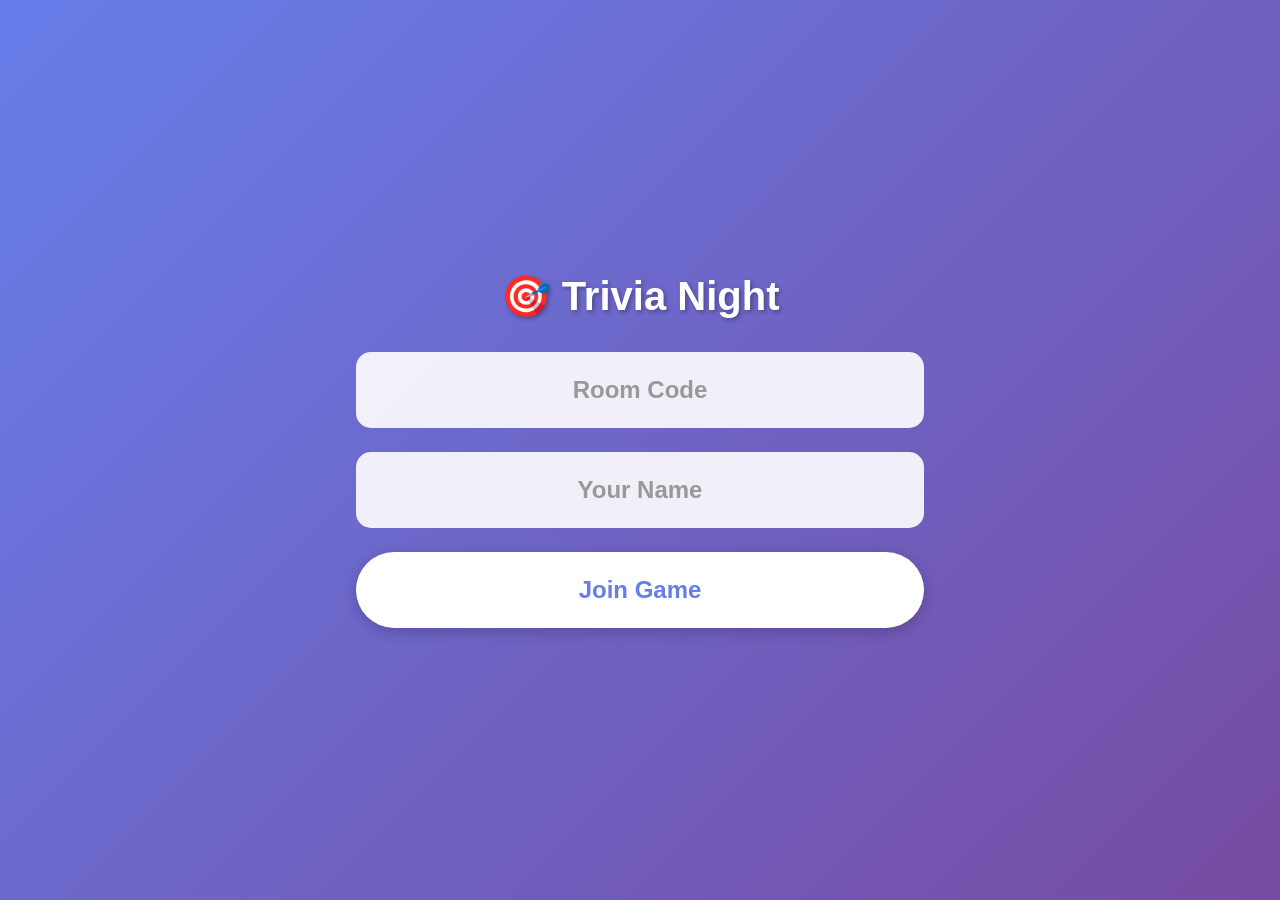
==== static/player.html @ 88dd0bcc "Add Jackbox-style trivia game with LLM judging Created a complete multiplayer trivia game with the f" ====
<!DOCTYPE html>
<html lang="en">
<head>
    <meta charset="UTF-8">
    <meta name="viewport" content="width=device-width, initial-scale=1.0">
    <title>Trivia Night - Player</title>
    <link rel="stylesheet" href="/static/css/player.css">
</head>
<body>
    <div id="app">
        <!-- Join Screen -->
        <div id="join-screen" class="screen">
            <div class="container">
                <h1 class="title">🎯 Trivia Night</h1>
                <form id="join-form">
                    <input
                        type="text"
                        id="room-code-input"
                        placeholder="Room Code"
                        maxlength="4"
                        required
                        autocomplete="off"
                    />
                    <input
                        type="text"
                        id="player-name-input"
                        placeholder="Your Name"
                        maxlength="20"
                        required
                        autocomplete="off"
                    />
                    <button type="submit" class="btn btn-primary">Join Game</button>
                </form>
            </div>
        </div>

        <!-- Waiting Screen -->
        <div id="waiting-screen" class="screen hidden">
            <div class="container">
                <h1 class="title">✓ You're In!</h1>
                <div class="player-info">
                    <div class="label">Player:</div>
                    <div id="player-name-display" class="value"></div>
                </div>
                <div class="status-message">Waiting for game to start...</div>
                <div class="score-display">
                    <div class="label">Your Score:</div>
                    <div id="score" class="score">0</div>
                </div>
            </div>
        </div>

        <!-- Question Display -->
        <div id="question-display-screen" class="screen hidden">
            <div class="container">
                <h2 class="question-header">Get Ready!</h2>
                <div id="question-preview" class="question-preview"></div>
                <div class="status-message">Look at the main screen</div>
            </div>
        </div>

        <!-- Answer Input Screen -->
        <div id="answer-screen" class="screen hidden">
            <div class="container">
                <div id="question-text-player" class="question-text"></div>
                <form id="answer-form">
                    <input
                        type="text"
                        id="answer-input"
                        placeholder="Type your answer..."
                        required
                        autocomplete="off"
                    />
                    <button type="submit" class="btn btn-primary">Submit Answer</button>
                </form>
            </div>
        </div>

        <!-- Answer Submitted Screen -->
        <div id="submitted-screen" class="screen hidden">
            <div class="container">
                <h1 class="title">✓ Answer Submitted!</h1>
                <div class="submitted-answer">
                    <div class="label">Your answer:</div>
                    <div id="submitted-answer-text" class="value"></div>
                </div>
                <div class="status-message">Waiting for other players...</div>
            </div>
        </div>

        <!-- Results Screen -->
        <div id="player-results-screen" class="screen hidden">
            <div class="container">
                <div id="result-status" class="result-status"></div>
                <div class="correct-answer-display">
                    <div class="label">Correct Answer:</div>
                    <div id="correct-answer-player" class="value"></div>
                </div>
                <div id="player-judgement" class="judgement-box"></div>
                <div class="score-display">
                    <div class="label">Your Score:</div>
                    <div id="current-score" class="score">0</div>
                </div>
                <div class="status-message">Waiting for next question...</div>
            </div>
        </div>

        <!-- Final Scores Screen -->
        <div id="player-final-screen" class="screen hidden">
            <div class="container">
                <h1 class="title">Game Over!</h1>
                <div id="final-placement" class="placement"></div>
                <div class="score-display">
                    <div class="label">Final Score:</div>
                    <div id="final-score" class="score">0</div>
                </div>
                <div class="status-message">Thanks for playing!</div>
            </div>
        </div>
    </div>

    <script src="/static/js/player.js"></script>
</body>
</html>
---- static/css/player.css ----
* {
    margin: 0;
    padding: 0;
    box-sizing: border-box;
}

body {
    font-family: 'Segoe UI', Tahoma, Geneva, Verdana, sans-serif;
    background: linear-gradient(135deg, #667eea 0%, #764ba2 100%);
    color: #fff;
    min-height: 100vh;
}

.container {
    max-width: 600px;
    width: 90%;
    margin: 0 auto;
    padding: 2rem 1rem;
}

.screen {
    min-height: 100vh;
    display: flex;
    align-items: center;
    justify-content: center;
}

.screen.hidden {
    display: none;
}

.title {
    font-size: 2.5rem;
    margin-bottom: 2rem;
    text-align: center;
    text-shadow: 2px 2px 4px rgba(0, 0, 0, 0.3);
}

form {
    display: flex;
    flex-direction: column;
    gap: 1.5rem;
}

input[type="text"] {
    font-size: 1.5rem;
    padding: 1.5rem;
    border: none;
    border-radius: 15px;
    background: rgba(255, 255, 255, 0.9);
    color: #333;
    text-align: center;
    font-weight: bold;
}

input[type="text"]::placeholder {
    color: #999;
}

input[type="text"]:focus {
    outline: none;
    background: #fff;
    box-shadow: 0 0 0 3px rgba(255, 255, 255, 0.3);
}

.btn {
    font-size: 1.5rem;
    padding: 1.5rem 2rem;
    border: none;
    border-radius: 50px;
    cursor: pointer;
    font-weight: bold;
    transition: all 0.3s ease;
}

.btn-primary {
    background: #fff;
    color: #667eea;
    box-shadow: 0 4px 15px rgba(0, 0, 0, 0.2);
}

.btn-primary:active {
    transform: translateY(2px);
    box-shadow: 0 2px 10px rgba(0, 0, 0, 0.2);
}

.player-info,
.submitted-answer,
.correct-answer-display {
    background: rgba(255, 255, 255, 0.2);
    backdrop-filter: blur(10px);
    border-radius: 15px;
    padding: 1.5rem;
    margin: 1.5rem 0;
    text-align: center;
}

.label {
    font-size: 1.2rem;
    opacity: 0.9;
    margin-bottom: 0.5rem;
}

.value {
    font-size: 2rem;
    font-weight: bold;
    margin-top: 0.5rem;
}

.status-message {
    text-align: center;
    font-size: 1.3rem;
    margin: 2rem 0;
    opacity: 0.9;
}

.score-display {
    background: rgba(255, 255, 255, 0.2);
    backdrop-filter: blur(10px);
    border-radius: 15px;
    padding: 1.5rem;
    margin: 2rem 0;
    text-align: center;
}

.score {
    font-size: 3rem;
    font-weight: bold;
    margin-top: 0.5rem;
}

.question-header {
    font-size: 1.8rem;
    text-align: center;
    margin-bottom: 1.5rem;
}

.question-preview {
    font-size: 1.5rem;
    text-align: center;
    margin: 2rem 0;
    padding: 1.5rem;
    background: rgba(255, 255, 255, 0.2);
    backdrop-filter: blur(10px);
    border-radius: 15px;
    line-height: 1.5;
}

.question-text {
    font-size: 1.8rem;
    font-weight: bold;
    text-align: center;
    margin-bottom: 2rem;
    padding: 1.5rem;
    background: rgba(255, 255, 255, 0.2);
    backdrop-filter: blur(10px);
    border-radius: 15px;
    line-height: 1.5;
}

.result-status {
    font-size: 3rem;
    text-align: center;
    margin-bottom: 1.5rem;
    font-weight: bold;
}

.result-status.correct {
    color: #4caf50;
    text-shadow: 2px 2px 4px rgba(0, 0, 0, 0.3);
}

.result-status.incorrect {
    color: #f44336;
    text-shadow: 2px 2px 4px rgba(0, 0, 0, 0.3);
}

.judgement-box {
    background: rgba(255, 255, 255, 0.2);
    backdrop-filter: blur(10px);
    border-radius: 15px;
    padding: 1.5rem;
    margin: 1.5rem 0;
}

.judgement-box .your-answer {
    font-size: 1.3rem;
    margin-bottom: 1rem;
    padding: 1rem;
    background: rgba(0, 0, 0, 0.2);
    border-radius: 10px;
}

.judgement-box .reasoning {
    font-size: 1.2rem;
    opacity: 0.9;
    font-style: italic;
}

.placement {
    font-size: 5rem;
    text-align: center;
    margin: 2rem 0;
}

/* Make inputs larger on mobile for better usability */
@media (max-width: 768px) {
    input[type="text"] {
        font-size: 1.3rem;
        padding: 1.2rem;
    }

    .btn {
        font-size: 1.3rem;
        padding: 1.2rem 2rem;
    }
}
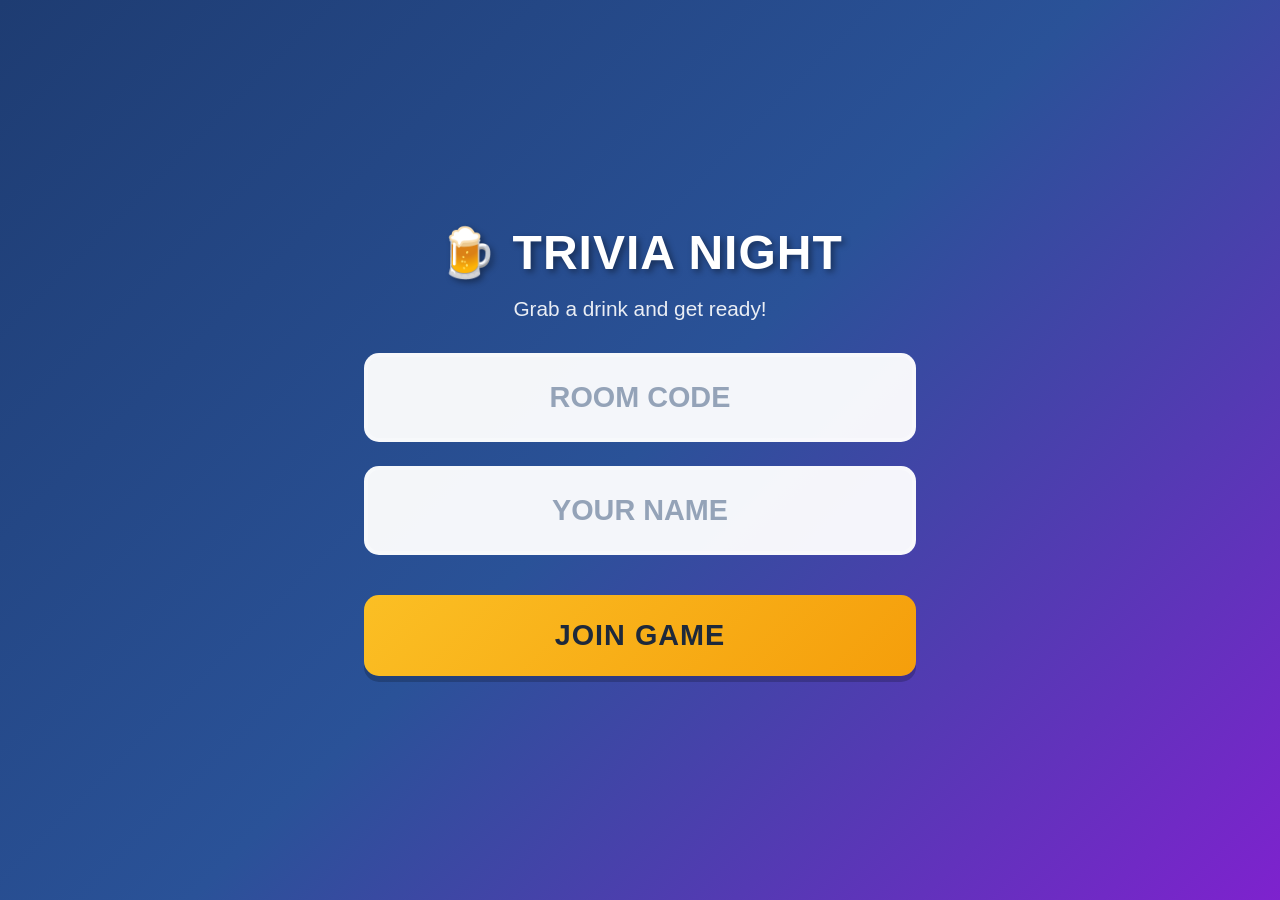
==== commit d33030c3: "Complete frontend redesign with bar trivia theme Player Interface: - Redesigned with fun, bold "bar " ====
--- a/static/player.html
+++ b/static/player.html
@@ -3,7 +3,7 @@
 <head>
     <meta charset="UTF-8">
     <meta name="viewport" content="width=device-width, initial-scale=1.0">
-    <title>Trivia Night - Player</title>
+    <title>🍺 Trivia Night</title>
     <link rel="stylesheet" href="/static/css/player.css">
 </head>
 <body>
@@ -11,67 +11,128 @@
         <!-- Join Screen -->
         <div id="join-screen" class="screen">
             <div class="container">
-                <h1 class="title">🎯 Trivia Night</h1>
-                <form id="join-form">
+                <h1 class="title">🍺 TRIVIA NIGHT</h1>
+                <p class="subtitle">Grab a drink and get ready!</p>
+                <form id="join-form" class="big-form">
                     <input
                         type="text"
                         id="room-code-input"
-                        placeholder="Room Code"
+                        placeholder="ROOM CODE"
                         maxlength="4"
                         required
                         autocomplete="off"
+                        class="big-input"
                     />
                     <input
                         type="text"
                         id="player-name-input"
-                        placeholder="Your Name"
+                        placeholder="YOUR NAME"
                         maxlength="20"
                         required
                         autocomplete="off"
+                        class="big-input"
                     />
-                    <button type="submit" class="btn btn-primary">Join Game</button>
+                    <button type="submit" class="big-button primary">JOIN GAME</button>
                 </form>
             </div>
         </div>
 
-        <!-- Waiting Screen -->
+        <!-- Config Screen (Host Only) -->
+        <div id="config-screen" class="screen hidden">
+            <div class="container">
+                <h1 class="title">⚙️ GAME SETUP</h1>
+                <p class="subtitle">You're the host! Configure the game</p>
+
+                <form id="config-form" class="config-form">
+                    <div class="config-group">
+                        <label>Number of Questions</label>
+                        <select id="num-questions" class="config-select">
+                            <option value="5">5 Questions (Quick)</option>
+                            <option value="8" selected>8 Questions (Classic)</option>
+                            <option value="10">10 Questions (Long)</option>
+                            <option value="15">15 Questions (Marathon)</option>
+                        </select>
+                    </div>
+
+                    <div class="config-group">
+                        <label>Difficulty</label>
+                        <select id="difficulty" class="config-select">
+                            <option value="">Mixed (Recommended)</option>
+                            <option value="easy">Easy</option>
+                            <option value="medium">Medium</option>
+                            <option value="hard">Hard</option>
+                        </select>
+                    </div>
+
+                    <div class="config-group checkbox-group">
+                        <input type="checkbox" id="final-question" checked>
+                        <label for="final-question">Include Final Hard Question (500 pts!)</label>
+                    </div>
+
+                    <div class="config-group">
+                        <label>Answer Time</label>
+                        <select id="answer-time" class="config-select">
+                            <option value="15">15 seconds (Fast!)</option>
+                            <option value="30" selected>30 seconds (Normal)</option>
+                            <option value="45">45 seconds (Relaxed)</option>
+                            <option value="60">60 seconds (Chill)</option>
+                        </select>
+                    </div>
+
+                    <button type="submit" class="big-button primary">START GAME</button>
+                </form>
+            </div>
+        </div>
+
+        <!-- Waiting/Lobby Screen -->
         <div id="waiting-screen" class="screen hidden">
             <div class="container">
-                <h1 class="title">✓ You're In!</h1>
-                <div class="player-info">
-                    <div class="label">Player:</div>
-                    <div id="player-name-display" class="value"></div>
-                </div>
-                <div class="status-message">Waiting for game to start...</div>
-                <div class="score-display">
-                    <div class="label">Your Score:</div>
-                    <div id="score" class="score">0</div>
-                </div>
-            </div>
-        </div>
-
-        <!-- Question Display -->
+                <h1 class="title">✓ YOU'RE IN!</h1>
+                <div class="player-badge">
+                    <div class="badge-label">Playing as</div>
+                    <div id="player-name-display" class="badge-name"></div>
+                </div>
+                <div class="score-card">
+                    <div class="score-label">Your Score</div>
+                    <div id="lobby-score" class="score-big">0</div>
+                </div>
+                <div class="waiting-message">
+                    <div class="pulse-dot"></div>
+                    <span id="waiting-text">Waiting for game to start...</span>
+                </div>
+            </div>
+        </div>
+
+        <!-- Question Preview Screen -->
         <div id="question-display-screen" class="screen hidden">
             <div class="container">
-                <h2 class="question-header">Get Ready!</h2>
+                <div class="question-number-badge" id="q-num-preview"></div>
+                <h2 class="get-ready">GET READY!</h2>
                 <div id="question-preview" class="question-preview"></div>
-                <div class="status-message">Look at the main screen</div>
+                <div class="countdown-circle" id="preview-countdown"></div>
             </div>
         </div>
 
         <!-- Answer Input Screen -->
         <div id="answer-screen" class="screen hidden">
             <div class="container">
+                <div class="question-number-badge" id="q-num-answer"></div>
                 <div id="question-text-player" class="question-text"></div>
-                <form id="answer-form">
+                <div class="timer-bar-container">
+                    <div class="timer-bar" id="answer-timer-bar"></div>
+                    <div class="timer-text" id="answer-timer-text">30s</div>
+                </div>
+                <form id="answer-form" class="answer-form">
                     <input
                         type="text"
                         id="answer-input"
                         placeholder="Type your answer..."
                         required
                         autocomplete="off"
+                        class="big-input answer-input"
+                        autofocus
                     />
-                    <button type="submit" class="btn btn-primary">Submit Answer</button>
+                    <button type="submit" class="big-button primary">SUBMIT</button>
                 </form>
             </div>
         </div>
@@ -79,12 +140,24 @@
         <!-- Answer Submitted Screen -->
         <div id="submitted-screen" class="screen hidden">
             <div class="container">
-                <h1 class="title">✓ Answer Submitted!</h1>
-                <div class="submitted-answer">
-                    <div class="label">Your answer:</div>
-                    <div id="submitted-answer-text" class="value"></div>
-                </div>
-                <div class="status-message">Waiting for other players...</div>
+                <h1 class="title success">✓ SUBMITTED!</h1>
+                <div class="submitted-box">
+                    <div class="submitted-label">Your answer:</div>
+                    <div id="submitted-answer-text" class="submitted-answer"></div>
+                </div>
+                <div class="waiting-message">
+                    <div class="pulse-dot"></div>
+                    <span>Waiting for other players...</span>
+                </div>
+            </div>
+        </div>
+
+        <!-- Judging Screen -->
+        <div id="judging-screen" class="screen hidden">
+            <div class="container">
+                <h1 class="title">⚖️ JUDGING...</h1>
+                <div class="spinner"></div>
+                <p class="subtitle">Claude is evaluating answers</p>
             </div>
         </div>
 
@@ -92,29 +165,60 @@
         <div id="player-results-screen" class="screen hidden">
             <div class="container">
                 <div id="result-status" class="result-status"></div>
-                <div class="correct-answer-display">
-                    <div class="label">Correct Answer:</div>
-                    <div id="correct-answer-player" class="value"></div>
+                <div id="points-earned" class="points-earned"></div>
+                <div class="answer-box">
+                    <div class="answer-label">Correct Answer:</div>
+                    <div id="correct-answer-player" class="correct-answer"></div>
                 </div>
                 <div id="player-judgement" class="judgement-box"></div>
-                <div class="score-display">
-                    <div class="label">Your Score:</div>
-                    <div id="current-score" class="score">0</div>
-                </div>
-                <div class="status-message">Waiting for next question...</div>
+                <div class="score-card">
+                    <div class="score-label">Your Score</div>
+                    <div id="current-score" class="score-big">0</div>
+                </div>
+                <div class="waiting-message">
+                    <div class="pulse-dot"></div>
+                    <span>Next question coming up...</span>
+                </div>
+            </div>
+        </div>
+
+        <!-- Voting Screen -->
+        <div id="voting-screen" class="screen hidden">
+            <div class="container">
+                <h1 class="title">🗳️ VOTE TIME!</h1>
+                <div class="vote-question">
+                    <p class="vote-label">Was this answer close enough?</p>
+                    <div class="disputed-player" id="disputed-player-name"></div>
+                    <div class="disputed-answer" id="disputed-answer-text"></div>
+                    <div class="answer-box">
+                        <div class="answer-label">Correct Answer:</div>
+                        <div id="correct-answer-voting" class="correct-answer"></div>
+                    </div>
+                    <div class="vote-reasoning" id="vote-reasoning"></div>
+                </div>
+                <div class="timer-bar-container">
+                    <div class="timer-bar" id="vote-timer-bar"></div>
+                    <div class="timer-text" id="vote-timer-text">15s</div>
+                </div>
+                <div class="vote-buttons">
+                    <button id="vote-yes" class="big-button success">✓ CLOSE ENOUGH</button>
+                    <button id="vote-no" class="big-button danger">✗ NOPE</button>
+                </div>
+                <div id="vote-status" class="vote-status hidden"></div>
             </div>
         </div>
 
         <!-- Final Scores Screen -->
         <div id="player-final-screen" class="screen hidden">
             <div class="container">
-                <h1 class="title">Game Over!</h1>
+                <h1 class="title">🏆 GAME OVER!</h1>
                 <div id="final-placement" class="placement"></div>
-                <div class="score-display">
-                    <div class="label">Final Score:</div>
-                    <div id="final-score" class="score">0</div>
-                </div>
-                <div class="status-message">Thanks for playing!</div>
+                <div class="score-card final">
+                    <div class="score-label">Final Score</div>
+                    <div id="final-score" class="score-huge">0</div>
+                </div>
+                <p class="subtitle">Thanks for playing!</p>
+                <button id="new-game-btn" class="big-button primary">PLAY AGAIN</button>
             </div>
         </div>
     </div>
--- a/static/css/player.css
+++ b/static/css/player.css
@@ -2,20 +2,22 @@
     margin: 0;
     padding: 0;
     box-sizing: border-box;
+    -webkit-tap-highlight-color: transparent;
 }
 
 body {
-    font-family: 'Segoe UI', Tahoma, Geneva, Verdana, sans-serif;
-    background: linear-gradient(135deg, #667eea 0%, #764ba2 100%);
+    font-family: -apple-system, BlinkMacSystemFont, 'Segoe UI', 'Roboto', 'Oxygen', 'Ubuntu', sans-serif;
+    background: linear-gradient(135deg, #1e3c72 0%, #2a5298 50%, #7e22ce 100%);
     color: #fff;
     min-height: 100vh;
+    overflow-x: hidden;
 }
 
 .container {
     max-width: 600px;
-    width: 90%;
+    width: 95%;
     margin: 0 auto;
-    padding: 2rem 1rem;
+    padding: 1.5rem;
 }
 
 .screen {
@@ -23,168 +25,387 @@
     display: flex;
     align-items: center;
     justify-content: center;
+    animation: fadeIn 0.3s ease-in;
 }
 
 .screen.hidden {
     display: none;
 }
 
+@keyframes fadeIn {
+    from { opacity: 0; transform: translateY(10px); }
+    to { opacity: 1; transform: translateY(0); }
+}
+
+/* Typography */
 .title {
+    font-size: 3rem;
+    font-weight: 900;
+    text-align: center;
+    margin-bottom: 1rem;
+    text-shadow: 3px 3px 6px rgba(0, 0, 0, 0.4);
+    letter-spacing: 1px;
+}
+
+.title.success {
+    color: #4ade80;
+}
+
+.subtitle {
+    text-align: center;
+    font-size: 1.3rem;
+    opacity: 0.9;
+    margin-bottom: 2rem;
+}
+
+.get-ready {
     font-size: 2.5rem;
-    margin-bottom: 2rem;
-    text-align: center;
-    text-shadow: 2px 2px 4px rgba(0, 0, 0, 0.3);
-}
-
-form {
-    display: flex;
-    flex-direction: column;
-    gap: 1.5rem;
-}
-
-input[type="text"] {
-    font-size: 1.5rem;
+    font-weight: 800;
+    text-align: center;
+    color: #fbbf24;
+    text-shadow: 2px 2px 4px rgba(0, 0, 0, 0.5);
+    margin: 1rem 0;
+    animation: pulse 1.5s ease-in-out infinite;
+}
+
+@keyframes pulse {
+    0%, 100% { transform: scale(1); }
+    50% { transform: scale(1.05); }
+}
+
+/* Big Input Fields */
+.big-input {
+    width: 100%;
+    font-size: 1.8rem;
+    padding: 1.5rem;
+    border: 4px solid rgba(255, 255, 255, 0.3);
+    border-radius: 15px;
+    background: rgba(255, 255, 255, 0.95);
+    color: #1e293b;
+    font-weight: 700;
+    text-align: center;
+    text-transform: uppercase;
+    margin-bottom: 1.5rem;
+    transition: all 0.3s ease;
+}
+
+.big-input::placeholder {
+    color: #94a3b8;
+    font-weight: 600;
+}
+
+.big-input:focus {
+    outline: none;
+    border-color: #fbbf24;
+    background: #fff;
+    box-shadow: 0 0 0 4px rgba(251, 191, 36, 0.3);
+    transform: scale(1.02);
+}
+
+.answer-input {
+    text-transform: none !important;
+}
+
+/* Big Buttons */
+.big-button {
+    width: 100%;
+    font-size: 1.8rem;
+    font-weight: 900;
     padding: 1.5rem;
     border: none;
     border-radius: 15px;
-    background: rgba(255, 255, 255, 0.9);
-    color: #333;
-    text-align: center;
-    font-weight: bold;
-}
-
-input[type="text"]::placeholder {
-    color: #999;
-}
-
-input[type="text"]:focus {
-    outline: none;
-    background: #fff;
-    box-shadow: 0 0 0 3px rgba(255, 255, 255, 0.3);
-}
-
-.btn {
+    cursor: pointer;
+    transition: all 0.2s ease;
+    text-transform: uppercase;
+    letter-spacing: 1px;
+    box-shadow: 0 6px 0 rgba(0, 0, 0, 0.2);
+    margin-top: 1rem;
+}
+
+.big-button:active {
+    transform: translateY(4px);
+    box-shadow: 0 2px 0 rgba(0, 0, 0, 0.2);
+}
+
+.big-button.primary {
+    background: linear-gradient(135deg, #fbbf24 0%, #f59e0b 100%);
+    color: #1e293b;
+}
+
+.big-button.primary:hover {
+    background: linear-gradient(135deg, #fcd34d 0%, #fbbf24 100%);
+}
+
+.big-button.success {
+    background: linear-gradient(135deg, #4ade80 0%, #22c55e 100%);
+    color: #fff;
+}
+
+.big-button.danger {
+    background: linear-gradient(135deg, #f87171 0%, #ef4444 100%);
+    color: #fff;
+}
+
+/* Forms */
+.big-form, .answer-form {
+    margin-top: 2rem;
+}
+
+.config-form {
+    background: rgba(255, 255, 255, 0.1);
+    backdrop-filter: blur(10px);
+    border-radius: 20px;
+    padding: 2rem;
+    margin-top: 2rem;
+}
+
+.config-group {
+    margin-bottom: 2rem;
+}
+
+.config-group label {
+    display: block;
+    font-size: 1.3rem;
+    font-weight: 700;
+    margin-bottom: 0.8rem;
+    color: #fbbf24;
+}
+
+.config-select {
+    width: 100%;
     font-size: 1.5rem;
-    padding: 1.5rem 2rem;
-    border: none;
+    padding: 1.2rem;
+    border: 3px solid rgba(255, 255, 255, 0.3);
+    border-radius: 12px;
+    background: rgba(255, 255, 255, 0.95);
+    color: #1e293b;
+    font-weight: 600;
+    cursor: pointer;
+}
+
+.checkbox-group {
+    display: flex;
+    align-items: center;
+    gap: 1rem;
+}
+
+.checkbox-group input[type="checkbox"] {
+    width: 30px;
+    height: 30px;
+    cursor: pointer;
+}
+
+.checkbox-group label {
+    margin: 0;
+    font-size: 1.2rem;
+    cursor: pointer;
+}
+
+/* Badges and Cards */
+.player-badge {
+    background: rgba(255, 255, 255, 0.15);
+    backdrop-filter: blur(10px);
+    border-radius: 20px;
+    padding: 2rem;
+    margin: 2rem 0;
+    border: 3px solid rgba(251, 191, 36, 0.5);
+}
+
+.badge-label {
+    font-size: 1.2rem;
+    opacity: 0.9;
+    margin-bottom: 0.5rem;
+}
+
+.badge-name {
+    font-size: 2.5rem;
+    font-weight: 900;
+    color: #fbbf24;
+}
+
+.score-card {
+    background: rgba(255, 255, 255, 0.15);
+    backdrop-filter: blur(10px);
+    border-radius: 20px;
+    padding: 2rem;
+    margin: 2rem 0;
+}
+
+.score-card.final {
+    border: 4px solid #fbbf24;
+    background: rgba(251, 191, 36, 0.2);
+}
+
+.score-label {
+    font-size: 1.3rem;
+    opacity: 0.9;
+    margin-bottom: 0.5rem;
+}
+
+.score-big {
+    font-size: 4rem;
+    font-weight: 900;
+    color: #fbbf24;
+    text-shadow: 2px 2px 4px rgba(0, 0, 0, 0.3);
+}
+
+.score-huge {
+    font-size: 6rem;
+    font-weight: 900;
+    color: #fbbf24;
+    text-shadow: 3px 3px 6px rgba(0, 0, 0, 0.4);
+}
+
+/* Question Displays */
+.question-number-badge {
+    background: #fbbf24;
+    color: #1e293b;
+    font-size: 1.3rem;
+    font-weight: 900;
+    padding: 0.8rem 1.5rem;
     border-radius: 50px;
-    cursor: pointer;
-    font-weight: bold;
-    transition: all 0.3s ease;
-}
-
-.btn-primary {
-    background: #fff;
-    color: #667eea;
-    box-shadow: 0 4px 15px rgba(0, 0, 0, 0.2);
-}
-
-.btn-primary:active {
-    transform: translateY(2px);
-    box-shadow: 0 2px 10px rgba(0, 0, 0, 0.2);
-}
-
-.player-info,
-.submitted-answer,
-.correct-answer-display {
-    background: rgba(255, 255, 255, 0.2);
+    display: inline-block;
+    margin-bottom: 1.5rem;
+}
+
+.question-preview {
+    font-size: 1.8rem;
+    font-weight: 700;
+    text-align: center;
+    margin: 2rem 0;
+    padding: 2rem;
+    background: rgba(255, 255, 255, 0.15);
+    backdrop-filter: blur(10px);
+    border-radius: 20px;
+    line-height: 1.5;
+}
+
+.question-text {
+    font-size: 1.8rem;
+    font-weight: 700;
+    text-align: center;
+    margin-bottom: 1.5rem;
+    padding: 1.5rem;
+    background: rgba(255, 255, 255, 0.15);
+    backdrop-filter: blur(10px);
+    border-radius: 15px;
+    line-height: 1.5;
+}
+
+/* Timer Bar */
+.timer-bar-container {
+    position: relative;
+    width: 100%;
+    height: 50px;
+    background: rgba(0, 0, 0, 0.3);
+    border-radius: 25px;
+    margin: 1.5rem 0;
+    overflow: hidden;
+}
+
+.timer-bar {
+    height: 100%;
+    background: linear-gradient(90deg, #4ade80 0%, #fbbf24 50%, #ef4444 100%);
+    border-radius: 25px;
+    transition: width 0.1s linear;
+    width: 100%;
+}
+
+.timer-text {
+    position: absolute;
+    top: 50%;
+    left: 50%;
+    transform: translate(-50%, -50%);
+    font-size: 1.8rem;
+    font-weight: 900;
+    color: #fff;
+    text-shadow: 2px 2px 4px rgba(0, 0, 0, 0.5);
+}
+
+/* Countdown Circle */
+.countdown-circle {
+    width: 120px;
+    height: 120px;
+    border-radius: 50%;
+    background: rgba(251, 191, 36, 0.3);
+    border: 8px solid #fbbf24;
+    display: flex;
+    align-items: center;
+    justify-content: center;
+    font-size: 4rem;
+    font-weight: 900;
+    margin: 2rem auto;
+    animation: countdown-pulse 1s ease-in-out infinite;
+}
+
+@keyframes countdown-pulse {
+    0%, 100% { transform: scale(1); }
+    50% { transform: scale(1.1); }
+}
+
+/* Answer Boxes */
+.submitted-box, .answer-box {
+    background: rgba(255, 255, 255, 0.15);
+    backdrop-filter: blur(10px);
+    border-radius: 15px;
+    padding: 2rem;
+    margin: 2rem 0;
+}
+
+.submitted-label, .answer-label {
+    font-size: 1.2rem;
+    opacity: 0.9;
+    margin-bottom: 1rem;
+}
+
+.submitted-answer, .correct-answer {
+    font-size: 2rem;
+    font-weight: 800;
+    color: #fbbf24;
+}
+
+/* Results */
+.result-status {
+    font-size: 4rem;
+    font-weight: 900;
+    text-align: center;
+    margin: 1rem 0;
+    text-shadow: 3px 3px 6px rgba(0, 0, 0, 0.4);
+}
+
+.result-status.correct {
+    color: #4ade80;
+}
+
+.result-status.incorrect {
+    color: #f87171;
+}
+
+.points-earned {
+    font-size: 2.5rem;
+    font-weight: 800;
+    text-align: center;
+    margin: 1rem 0;
+}
+
+.points-earned.positive {
+    color: #4ade80;
+}
+
+.points-earned.zero {
+    color: #94a3b8;
+}
+
+.judgement-box {
+    background: rgba(255, 255, 255, 0.1);
     backdrop-filter: blur(10px);
     border-radius: 15px;
     padding: 1.5rem;
     margin: 1.5rem 0;
-    text-align: center;
-}
-
-.label {
-    font-size: 1.2rem;
-    opacity: 0.9;
-    margin-bottom: 0.5rem;
-}
-
-.value {
-    font-size: 2rem;
-    font-weight: bold;
-    margin-top: 0.5rem;
-}
-
-.status-message {
-    text-align: center;
-    font-size: 1.3rem;
-    margin: 2rem 0;
-    opacity: 0.9;
-}
-
-.score-display {
-    background: rgba(255, 255, 255, 0.2);
-    backdrop-filter: blur(10px);
-    border-radius: 15px;
-    padding: 1.5rem;
-    margin: 2rem 0;
-    text-align: center;
-}
-
-.score {
-    font-size: 3rem;
-    font-weight: bold;
-    margin-top: 0.5rem;
-}
-
-.question-header {
-    font-size: 1.8rem;
-    text-align: center;
-    margin-bottom: 1.5rem;
-}
-
-.question-preview {
-    font-size: 1.5rem;
-    text-align: center;
-    margin: 2rem 0;
-    padding: 1.5rem;
-    background: rgba(255, 255, 255, 0.2);
-    backdrop-filter: blur(10px);
-    border-radius: 15px;
-    line-height: 1.5;
-}
-
-.question-text {
-    font-size: 1.8rem;
-    font-weight: bold;
-    text-align: center;
-    margin-bottom: 2rem;
-    padding: 1.5rem;
-    background: rgba(255, 255, 255, 0.2);
-    backdrop-filter: blur(10px);
-    border-radius: 15px;
-    line-height: 1.5;
-}
-
-.result-status {
-    font-size: 3rem;
-    text-align: center;
-    margin-bottom: 1.5rem;
-    font-weight: bold;
-}
-
-.result-status.correct {
-    color: #4caf50;
-    text-shadow: 2px 2px 4px rgba(0, 0, 0, 0.3);
-}
-
-.result-status.incorrect {
-    color: #f44336;
-    text-shadow: 2px 2px 4px rgba(0, 0, 0, 0.3);
-}
-
-.judgement-box {
-    background: rgba(255, 255, 255, 0.2);
-    backdrop-filter: blur(10px);
-    border-radius: 15px;
-    padding: 1.5rem;
-    margin: 1.5rem 0;
 }
 
 .judgement-box .your-answer {
-    font-size: 1.3rem;
+    font-size: 1.4rem;
     margin-bottom: 1rem;
     padding: 1rem;
     background: rgba(0, 0, 0, 0.2);
@@ -195,23 +416,141 @@
     font-size: 1.2rem;
     opacity: 0.9;
     font-style: italic;
-}
-
+    line-height: 1.5;
+}
+
+/* Voting */
+.vote-question {
+    margin: 2rem 0;
+}
+
+.vote-label {
+    font-size: 1.5rem;
+    font-weight: 700;
+    text-align: center;
+    margin-bottom: 1.5rem;
+}
+
+.disputed-player {
+    font-size: 2rem;
+    font-weight: 900;
+    text-align: center;
+    color: #fbbf24;
+    margin-bottom: 1rem;
+}
+
+.disputed-answer {
+    font-size: 1.8rem;
+    font-weight: 700;
+    text-align: center;
+    padding: 1.5rem;
+    background: rgba(255, 255, 255, 0.2);
+    backdrop-filter: blur(10px);
+    border-radius: 15px;
+    margin-bottom: 1.5rem;
+}
+
+.vote-reasoning {
+    font-size: 1.2rem;
+    font-style: italic;
+    text-align: center;
+    opacity: 0.9;
+    margin: 1rem 0;
+    padding: 1rem;
+    background: rgba(0, 0, 0, 0.2);
+    border-radius: 10px;
+}
+
+.vote-buttons {
+    display: grid;
+    grid-template-columns: 1fr 1fr;
+    gap: 1rem;
+    margin: 2rem 0;
+}
+
+.vote-status {
+    text-align: center;
+    font-size: 1.5rem;
+    font-weight: 700;
+    padding: 1rem;
+    background: rgba(255, 255, 255, 0.2);
+    border-radius: 10px;
+    margin-top: 1rem;
+}
+
+/* Placement */
 .placement {
-    font-size: 5rem;
-    text-align: center;
-    margin: 2rem 0;
-}
-
-/* Make inputs larger on mobile for better usability */
-@media (max-width: 768px) {
-    input[type="text"] {
-        font-size: 1.3rem;
+    font-size: 6rem;
+    font-weight: 900;
+    text-align: center;
+    margin: 2rem 0;
+    text-shadow: 4px 4px 8px rgba(0, 0, 0, 0.4);
+}
+
+/* Waiting/Loading States */
+.waiting-message {
+    display: flex;
+    align-items: center;
+    justify-content: center;
+    gap: 1rem;
+    font-size: 1.3rem;
+    opacity: 0.9;
+    margin: 2rem 0;
+}
+
+.pulse-dot {
+    width: 12px;
+    height: 12px;
+    border-radius: 50%;
+    background: #fbbf24;
+    animation: pulse-dot 1.5s ease-in-out infinite;
+}
+
+@keyframes pulse-dot {
+    0%, 100% { opacity: 0.3; transform: scale(1); }
+    50% { opacity: 1; transform: scale(1.5); }
+}
+
+.spinner {
+    width: 80px;
+    height: 80px;
+    border: 8px solid rgba(255, 255, 255, 0.3);
+    border-top-color: #fbbf24;
+    border-radius: 50%;
+    margin: 2rem auto;
+    animation: spin 1s linear infinite;
+}
+
+@keyframes spin {
+    from { transform: rotate(0deg); }
+    to { transform: rotate(360deg); }
+}
+
+/* Responsive */
+@media (max-width: 480px) {
+    .title {
+        font-size: 2.5rem;
+    }
+
+    .big-input {
+        font-size: 1.5rem;
         padding: 1.2rem;
     }
 
-    .btn {
-        font-size: 1.3rem;
-        padding: 1.2rem 2rem;
+    .big-button {
+        font-size: 1.5rem;
+        padding: 1.2rem;
     }
-}
+
+    .question-text {
+        font-size: 1.5rem;
+    }
+
+    .score-big {
+        font-size: 3rem;
+    }
+
+    .score-huge {
+        font-size: 4.5rem;
+    }
+}
